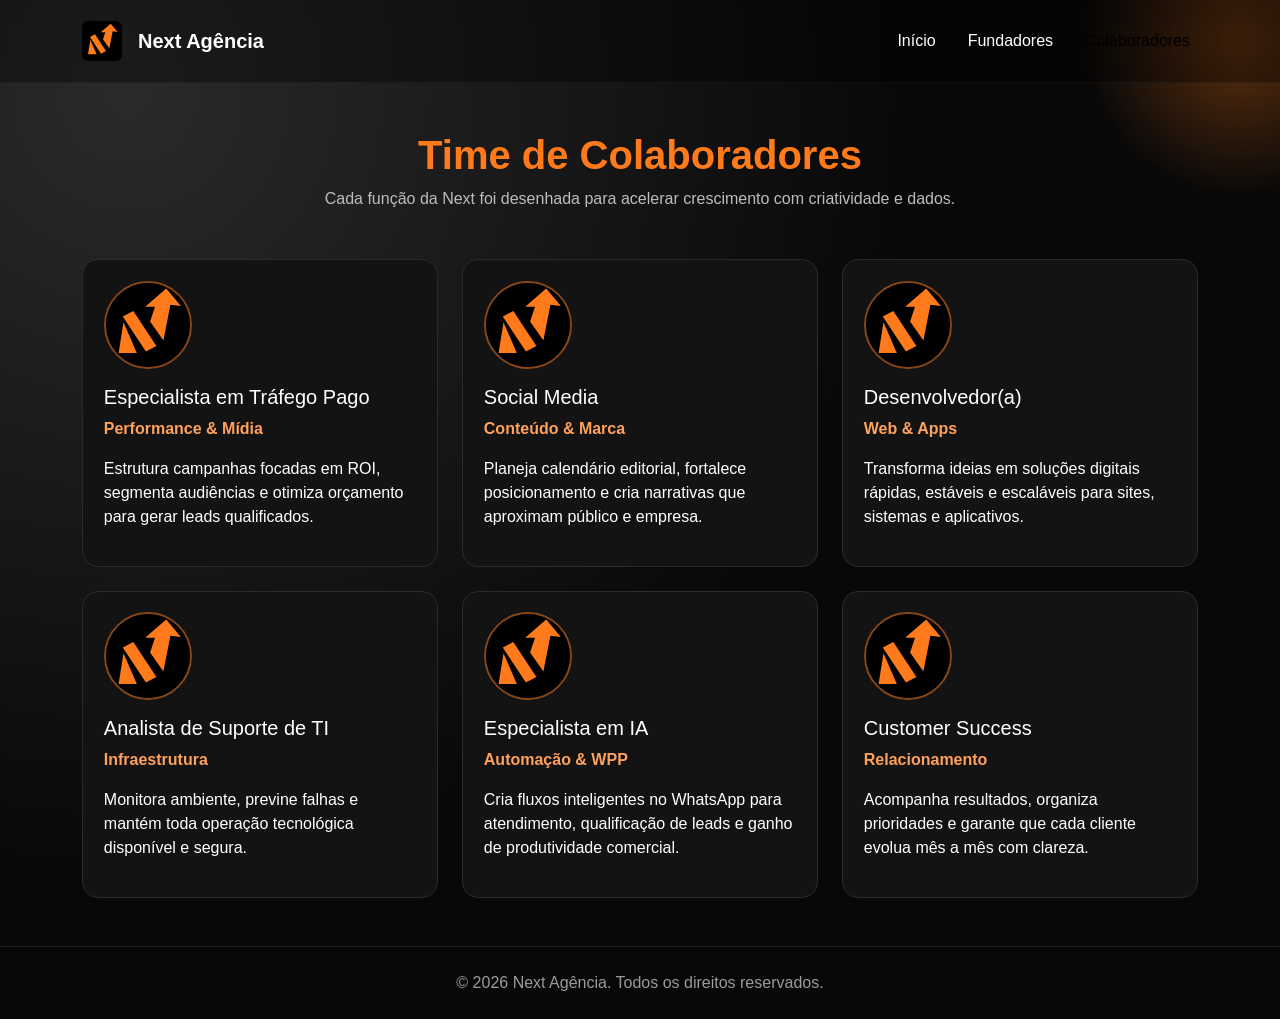
==== colaboradores.html @ 50818533 "Cria páginas de fundadores e colaboradores com navegação dedicada" ====
<!doctype html>
<html lang="pt-BR">
  <head>
    <meta charset="UTF-8" />
    <meta name="viewport" content="width=device-width, initial-scale=1.0" />
    <title>Colaboradores | Next Agência</title>
    <link
      href="https://cdn.jsdelivr.net/npm/bootstrap@5.3.3/dist/css/bootstrap.min.css"
      rel="stylesheet"
      integrity="sha384-QWTKZyjpPEjISv5WaRU9OFeRpok6YctnYmDr5pNlyT2bRjXh0JMhjY6hW+ALEwIH"
      crossorigin="anonymous"
    />
    <link rel="stylesheet" href="styles.css" />
  </head>
  <body>
    <header class="hero position-relative overflow-hidden" id="inicio">
      <nav class="navbar navbar-expand-lg py-3">
        <div class="container">
          <a class="navbar-brand d-flex align-items-center gap-3" href="index.html">
            <img src="assets/logo.svg" alt="Logo Next Agência" class="logo" />
            <span class="brand-text">Next Agência</span>
          </a>
          <button class="navbar-toggler" type="button" data-bs-toggle="collapse" data-bs-target="#menu">
            <span class="navbar-toggler-icon"></span>
          </button>
          <div class="collapse navbar-collapse" id="menu">
            <ul class="navbar-nav ms-auto align-items-lg-center gap-lg-3">
              <li class="nav-item"><a class="nav-link" href="index.html">Início</a></li>
              <li class="nav-item"><a class="nav-link" href="fundadores.html">Fundadores</a></li>
              <li class="nav-item"><a class="nav-link active" href="colaboradores.html">Colaboradores</a></li>
            </ul>
          </div>
        </div>
      </nav>

      <div class="container py-5">
        <div class="text-center mb-5 reveal visible">
          <h1 class="section-title">Time de Colaboradores</h1>
          <p class="section-subtitle">Cada função da Next foi desenhada para acelerar crescimento com criatividade e dados.</p>
        </div>

        <div class="row g-4">
          <div class="col-md-6 col-xl-4">
            <article class="team-card h-100">
              <img src="assets/logo.svg" alt="Foto provisória colaborador tráfego" class="team-photo" />
              <h2 class="h5 mt-3">Especialista em Tráfego Pago</h2>
              <p class="team-role">Performance & Mídia</p>
              <p>Estrutura campanhas focadas em ROI, segmenta audiências e otimiza orçamento para gerar leads qualificados.</p>
            </article>
          </div>

          <div class="col-md-6 col-xl-4">
            <article class="team-card h-100">
              <img src="assets/logo.svg" alt="Foto provisória colaborador social media" class="team-photo" />
              <h2 class="h5 mt-3">Social Media</h2>
              <p class="team-role">Conteúdo & Marca</p>
              <p>Planeja calendário editorial, fortalece posicionamento e cria narrativas que aproximam público e empresa.</p>
            </article>
          </div>

          <div class="col-md-6 col-xl-4">
            <article class="team-card h-100">
              <img src="assets/logo.svg" alt="Foto provisória colaborador desenvolvimento" class="team-photo" />
              <h2 class="h5 mt-3">Desenvolvedor(a)</h2>
              <p class="team-role">Web & Apps</p>
              <p>Transforma ideias em soluções digitais rápidas, estáveis e escaláveis para sites, sistemas e aplicativos.</p>
            </article>
          </div>

          <div class="col-md-6 col-xl-4">
            <article class="team-card h-100">
              <img src="assets/logo.svg" alt="Foto provisória colaborador suporte" class="team-photo" />
              <h2 class="h5 mt-3">Analista de Suporte de TI</h2>
              <p class="team-role">Infraestrutura</p>
              <p>Monitora ambiente, previne falhas e mantém toda operação tecnológica disponível e segura.</p>
            </article>
          </div>

          <div class="col-md-6 col-xl-4">
            <article class="team-card h-100">
              <img src="assets/logo.svg" alt="Foto provisória colaborador ia" class="team-photo" />
              <h2 class="h5 mt-3">Especialista em IA</h2>
              <p class="team-role">Automação & WPP</p>
              <p>Cria fluxos inteligentes no WhatsApp para atendimento, qualificação de leads e ganho de produtividade comercial.</p>
            </article>
          </div>

          <div class="col-md-6 col-xl-4">
            <article class="team-card h-100">
              <img src="assets/logo.svg" alt="Foto provisória colaborador atendimento" class="team-photo" />
              <h2 class="h5 mt-3">Customer Success</h2>
              <p class="team-role">Relacionamento</p>
              <p>Acompanha resultados, organiza prioridades e garante que cada cliente evolua mês a mês com clareza.</p>
            </article>
          </div>
        </div>
      </div>
    </header>

    <footer class="py-4 text-center">
      <p class="m-0">© <span id="year"></span> Next Agência. Todos os direitos reservados.</p>
    </footer>

    <script src="https://cdn.jsdelivr.net/npm/bootstrap@5.3.3/dist/js/bootstrap.bundle.min.js"></script>
    <script src="script.js"></script>
  </body>
</html>
---- styles.css ----
:root {
  --brand-orange: #ff7a1a;
  --brand-orange-soft: #ffa15b;
  --brand-black: #080808;
  --brand-dark: #111111;
  --brand-gray: #bdbdbd;
}

* {
  font-family: "Montserrat", sans-serif;
}

body {
  background: var(--brand-black);
  color: #fff;
  scroll-behavior: smooth;
}

.navbar {
  background: rgba(0, 0, 0, 0.35);
  backdrop-filter: blur(10px);
  border-bottom: 1px solid rgba(255, 255, 255, 0.04);
}

.logo {
  width: 40px;
  height: 40px;
}

.brand-text {
  color: #fff;
  font-weight: 700;
}

.nav-link {
  color: #fff;
  font-weight: 500;
  transition: color 0.2s ease;
}

.nav-link:hover,
.nav-link:focus {
  color: var(--brand-orange-soft);
}

.hero {
  min-height: 92vh;
  background: radial-gradient(circle at 10% 10%, #2a2a2a 0%, var(--brand-black) 55%);
}

.hero::before {
  content: "";
  position: absolute;
  right: -120px;
  top: -120px;
  width: 320px;
  height: 320px;
  background: radial-gradient(circle, rgba(255, 122, 26, 0.35), transparent 70%);
  pointer-events: none;
}

.floating {
  position: absolute;
  border-radius: 50%;
  filter: blur(2px);
  opacity: 0.35;
  pointer-events: none;
  animation: float 12s ease-in-out infinite;
}

.floating-1 {
  width: 90px;
  height: 90px;
  background: rgba(255, 122, 26, 0.6);
  top: 20%;
  left: 6%;
}

.floating-2 {
  width: 120px;
  height: 120px;
  background: rgba(255, 122, 26, 0.3);
  bottom: 10%;
  right: 12%;
  animation-delay: 2s;
}

.floating-3 {
  width: 50px;
  height: 50px;
  background: rgba(255, 255, 255, 0.2);
  top: 35%;
  right: 30%;
  animation-delay: 4s;
}

.badge-custom {
  display: inline-block;
  background-color: rgba(255, 122, 26, 0.15);
  border: 1px solid rgba(255, 122, 26, 0.45);
  color: var(--brand-orange-soft);
  padding: 0.5rem 1rem;
  border-radius: 999px;
  font-weight: 600;
}

.gradient-text {
  background: linear-gradient(45deg, #fff, #ffd1ac, #ff7a1a);
  -webkit-background-clip: text;
  -webkit-text-fill-color: transparent;
}

.btn-cta,
.btn-whatsapp {
  background: var(--brand-orange);
  color: #000;
  border: none;
  font-weight: 700;
  box-shadow: 0 8px 24px rgba(255, 122, 26, 0.25);
}

.btn-cta:hover,
.btn-whatsapp:hover {
  background: #ff8e3f;
  color: #000;
  transform: translateY(-2px);
}

.pulse {
  animation: pulse 2.6s infinite;
}

.glass {
  backdrop-filter: blur(14px);
}

.hero-card {
  background: linear-gradient(135deg, rgba(255, 122, 26, 0.18), rgba(255, 122, 26, 0.05));
  border: 1px solid rgba(255, 122, 26, 0.25);
  border-radius: 1rem;
}

.stats-card {
  background: rgba(255, 255, 255, 0.02);
  border: 1px solid rgba(255, 122, 26, 0.2);
  border-radius: 1rem;
  padding: 1rem;
  display: flex;
  flex-direction: column;
  gap: 0.2rem;
}

.stats-card strong {
  color: var(--brand-orange);
  font-size: 1.8rem;
  line-height: 1;
}

.stats-card span {
  color: #d6d6d6;
  font-size: 0.9rem;
}

.section {
  background-color: var(--brand-black);
}

.section-title {
  font-weight: 800;
  color: var(--brand-orange);
}

.section-subtitle {
  color: var(--brand-gray);
}

.service-card,
.feedback-card {
  position: relative;
  overflow: hidden;
  background: var(--brand-dark);
  border: 1px solid #262626;
  border-radius: 1rem;
  padding: 1.5rem;
  transition: transform 0.25s ease, border-color 0.25s ease;
}

.shine::after {
  content: "";
  position: absolute;
  top: -120%;
  left: -120%;
  width: 70%;
  height: 220%;
  background: linear-gradient(120deg, transparent, rgba(255, 255, 255, 0.14), transparent);
  transform: rotate(20deg);
  transition: all 0.6s ease;
}

.shine:hover::after {
  top: -20%;
  left: 130%;
}

.service-card:hover,
.feedback-card:hover {
  transform: translateY(-6px);
  border-color: var(--brand-orange);
}

.service-card h3 {
  color: #fff;
  font-size: 1.2rem;
  margin-bottom: 0.8rem;
}

.service-card p,
.feedback-card p {
  color: #cbcbcb;
  margin: 0;
}

.feedbacks {
  background: linear-gradient(180deg, var(--brand-black), #0f0f0f);
}

.feedback-client {
  color: var(--brand-orange-soft);
  font-weight: 700;
  margin-top: 1rem;
}

.cta-section {
  background: linear-gradient(180deg, #101010, #080808);
}

.cta-box {
  border: 1px solid rgba(255, 122, 26, 0.35);
  border-radius: 1.2rem;
  padding: 2.5rem 1.5rem;
  background: rgba(255, 122, 26, 0.08);
}



.btn-instagram {
  background: linear-gradient(45deg, #fd1d1d, #fcb045);
  color: #000;
  border: none;
  font-weight: 700;
}

.btn-instagram:hover {
  color: #000;
  transform: translateY(-2px);
}

.instagram-section {
  background: linear-gradient(180deg, #0c0c0c, #090909);
}


.instagram-card-real {
  background: #131313;
  border: 1px solid #2a2a2a;
  border-radius: 1rem;
  overflow: hidden;
  transition: transform 0.25s ease, border-color 0.25s ease;
}

.instagram-card-real:hover {
  transform: translateY(-6px);
  border-color: var(--brand-orange);
}

.ig-header {
  display: flex;
  align-items: center;
  gap: 0.75rem;
  padding: 0.9rem;
  border-bottom: 1px solid #212121;
}

.ig-avatar {
  width: 34px;
  height: 34px;
  border-radius: 50%;
  background: linear-gradient(45deg, #fd1d1d, #fcb045);
  display: inline-flex;
  align-items: center;
  justify-content: center;
  color: #000;
  font-weight: 800;
}

.ig-header p {
  margin: 0;
  color: #ababab;
  font-size: 0.8rem;
}

.ig-media {
  min-height: 260px;
  background: radial-gradient(circle at 20% 20%, rgba(255, 122, 26, 0.45), rgba(7, 7, 7, 0.95));
  display: flex;
  align-items: flex-end;
  padding: 0.9rem;
}

.ig-chip {
  background: rgba(0, 0, 0, 0.6);
  border: 1px solid rgba(255, 255, 255, 0.15);
  border-radius: 999px;
  padding: 0.3rem 0.7rem;
  font-size: 0.8rem;
}

.ig-body {
  padding: 0.9rem;
}

.ig-body p {
  color: #cfcfcf;
  margin-bottom: 0.65rem;
}

.instagram-open {
  color: var(--brand-orange-soft);
  text-decoration: none;
  font-weight: 700;
}

.instagram-open:hover {
  color: var(--brand-orange);
}



footer {
  border-top: 1px solid #1f1f1f;
  color: #9b9b9b;
}

.reveal {
  opacity: 0;
  transform: translateY(30px) scale(0.98);
  transition: opacity 0.75s ease, transform 0.75s ease;
}

.reveal.visible {
  opacity: 1;
  transform: translateY(0) scale(1);
}

@keyframes float {
  0%,
  100% {
    transform: translateY(0);
  }
  50% {
    transform: translateY(-20px);
  }
}

@keyframes pulse {
  0%,
  100% {
    box-shadow: 0 8px 24px rgba(255, 122, 26, 0.25);
  }
  50% {
    box-shadow: 0 12px 30px rgba(255, 122, 26, 0.45);
  }
}

@media (max-width: 991px) {
  .navbar-collapse {
    margin-top: 1rem;
    background: #111;
    border-radius: 0.75rem;
    padding: 1rem;
  }

  .floating {
    display: none;
  }

}

.nav-link.active {
  color: var(--brand-orange);
}

.team-card {
  background: #131313;
  border: 1px solid #2a2a2a;
  border-radius: 1rem;
  padding: 1.3rem;
  transition: transform 0.25s ease, border-color 0.25s ease;
}

.team-card:hover {
  transform: translateY(-6px);
  border-color: var(--brand-orange);
}

.team-photo {
  width: 88px;
  height: 88px;
  border-radius: 50%;
  border: 2px solid rgba(255, 122, 26, 0.5);
  object-fit: cover;
}

.team-role {
  color: var(--brand-orange-soft);
  font-weight: 700;
}
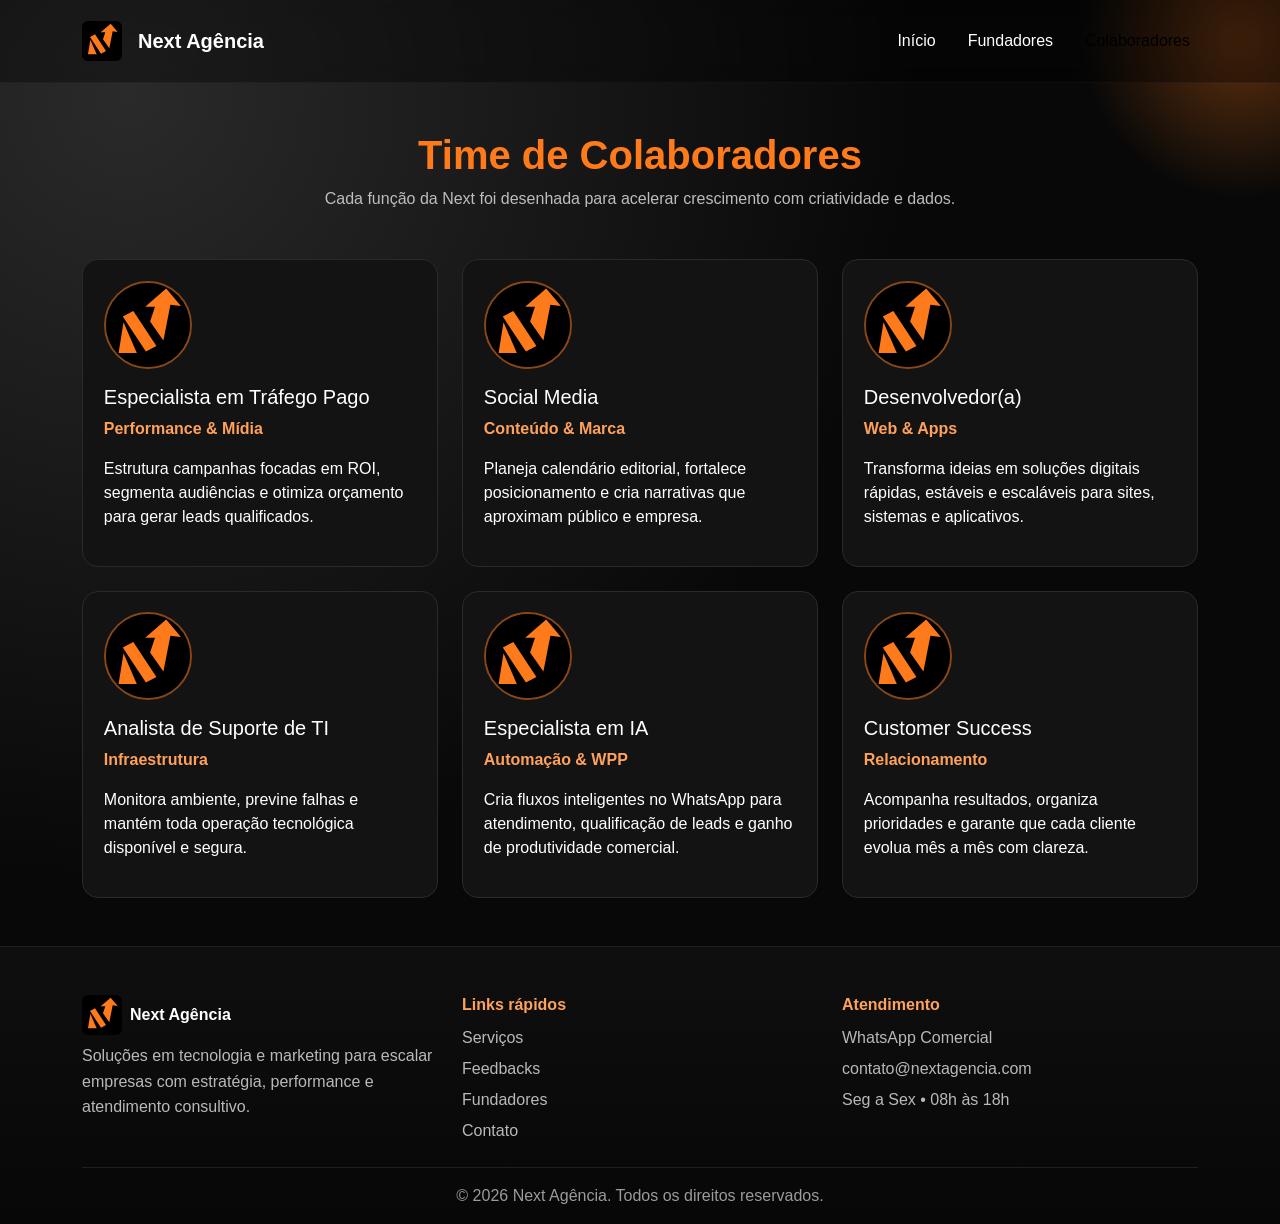
==== commit fa693c15: "Adiciona footer completo em todas as páginas e remove seção Instagram" ====
--- a/colaboradores.html
+++ b/colaboradores.html
@@ -97,8 +97,38 @@
       </div>
     </header>
 
-    <footer class="py-4 text-center">
-      <p class="m-0">© <span id="year"></span> Next Agência. Todos os direitos reservados.</p>
+    <footer class="footer-top pt-5 pb-3">
+      <div class="container">
+        <div class="row g-4">
+          <div class="col-lg-4">
+            <div class="d-flex align-items-center gap-2 mb-2">
+              <img src="assets/logo.svg" alt="Logo Next Agência" class="logo" />
+              <strong class="brand-text">Next Agência</strong>
+            </div>
+            <p class="footer-text mb-0">Soluções em tecnologia e marketing para escalar empresas com estratégia, performance e atendimento consultivo.</p>
+          </div>
+          <div class="col-6 col-lg-4">
+            <h3 class="footer-title">Links rápidos</h3>
+            <ul class="footer-links list-unstyled m-0">
+              <li><a href="index.html#servicos">Serviços</a></li>
+              <li><a href="index.html#feedbacks">Feedbacks</a></li>
+              <li><a href="fundadores.html">Fundadores</a></li>
+              <li><a href="index.html#contato">Contato</a></li>
+            </ul>
+          </div>
+          <div class="col-6 col-lg-4">
+            <h3 class="footer-title">Atendimento</h3>
+            <ul class="footer-links list-unstyled m-0">
+              <li><a href="https://wa.me/5500000000000?text=Ol%C3%A1%2C%20quero%20atendimento%20da%20Next%20Ag%C3%AAncia" target="_blank" rel="noopener noreferrer">WhatsApp Comercial</a></li>
+              <li><a href="mailto:contato@nextagencia.com">contato@nextagencia.com</a></li>
+              <li><span>Seg a Sex • 08h às 18h</span></li>
+            </ul>
+          </div>
+        </div>
+        <div class="footer-bottom mt-4 pt-3 text-center">
+          <p class="m-0">© <span id="year"></span> Next Agência. Todos os direitos reservados.</p>
+        </div>
+      </div>
     </footer>
 
     <script src="https://cdn.jsdelivr.net/npm/bootstrap@5.3.3/dist/js/bootstrap.bundle.min.js"></script>
--- a/styles.css
+++ b/styles.css
@@ -415,3 +415,149 @@
   color: var(--brand-orange-soft);
   font-weight: 700;
 }
+
+.service-more {
+  margin-top: 1rem;
+  background: transparent;
+  border: 1px solid rgba(255, 122, 26, 0.7);
+  color: var(--brand-orange-soft);
+  font-weight: 700;
+  opacity: 0;
+  transform: translateY(8px);
+  transition: all 0.25s ease;
+}
+
+.service-card:hover .service-more {
+  opacity: 1;
+  transform: translateY(0);
+}
+
+.service-more:hover {
+  background: var(--brand-orange);
+  color: #000;
+}
+
+.service-hero-image {
+  width: 130px;
+  height: 130px;
+  border-radius: 1rem;
+  border: 2px solid rgba(255, 122, 26, 0.35);
+}
+
+.service-detail-section {
+  background: #111;
+  border: 1px solid #282828;
+  border-radius: 1rem;
+  padding: 1.4rem;
+}
+
+.service-topic-card {
+  background: #151515;
+  border: 1px solid #2a2a2a;
+  border-radius: 0.9rem;
+  padding: 1rem;
+}
+
+.service-topic-card h3 {
+  font-size: 1.05rem;
+  color: var(--brand-orange-soft);
+  margin-bottom: 0.45rem;
+}
+
+.service-topic-card p,
+.service-detail-section p {
+  margin: 0;
+  color: #d0d0d0;
+}
+
+.service-detail-section p + p {
+  margin-top: 0.75rem;
+}
+
+.service-list {
+  color: #d0d0d0;
+  padding-left: 1.2rem;
+  display: grid;
+  gap: 0.55rem;
+}
+
+@media (max-width: 991px) {
+  .service-more {
+    opacity: 1;
+    transform: translateY(0);
+  }
+}
+
+.service-page .section-title {
+  font-size: clamp(1.8rem, 3.4vw, 2.7rem);
+  line-height: 1.18;
+  text-wrap: balance;
+}
+
+.service-page .section-subtitle {
+  max-width: 760px;
+  line-height: 1.6;
+}
+
+.service-page .service-detail-section {
+  padding: 1.6rem;
+}
+
+.service-page .service-detail-section h2 {
+  color: #f3f3f3;
+  font-weight: 700;
+  line-height: 1.3;
+}
+
+.service-page .service-detail-section p,
+.service-page .service-list li,
+.service-page .service-topic-card p {
+  line-height: 1.65;
+}
+
+.service-page .service-list li + li {
+  margin-top: 0.25rem;
+}
+
+@media (max-width: 991px) {
+  .service-page .service-detail-section {
+    padding: 1.25rem;
+  }
+}
+
+.footer-top {
+  background: linear-gradient(180deg, #0f0f0f, #070707);
+  border-top: 1px solid #1f1f1f;
+}
+
+.footer-title {
+  font-size: 1rem;
+  color: var(--brand-orange-soft);
+  font-weight: 700;
+  margin-bottom: 0.7rem;
+}
+
+.footer-text {
+  color: #b9b9b9;
+  line-height: 1.6;
+}
+
+.footer-links {
+  display: grid;
+  gap: 0.45rem;
+}
+
+.footer-links a,
+.footer-links span {
+  color: #b9b9b9;
+  text-decoration: none;
+}
+
+.footer-links a:hover {
+  color: var(--brand-orange-soft);
+}
+
+.footer-bottom {
+  border-top: 1px solid #1f1f1f;
+  color: #9b9b9b;
+}
